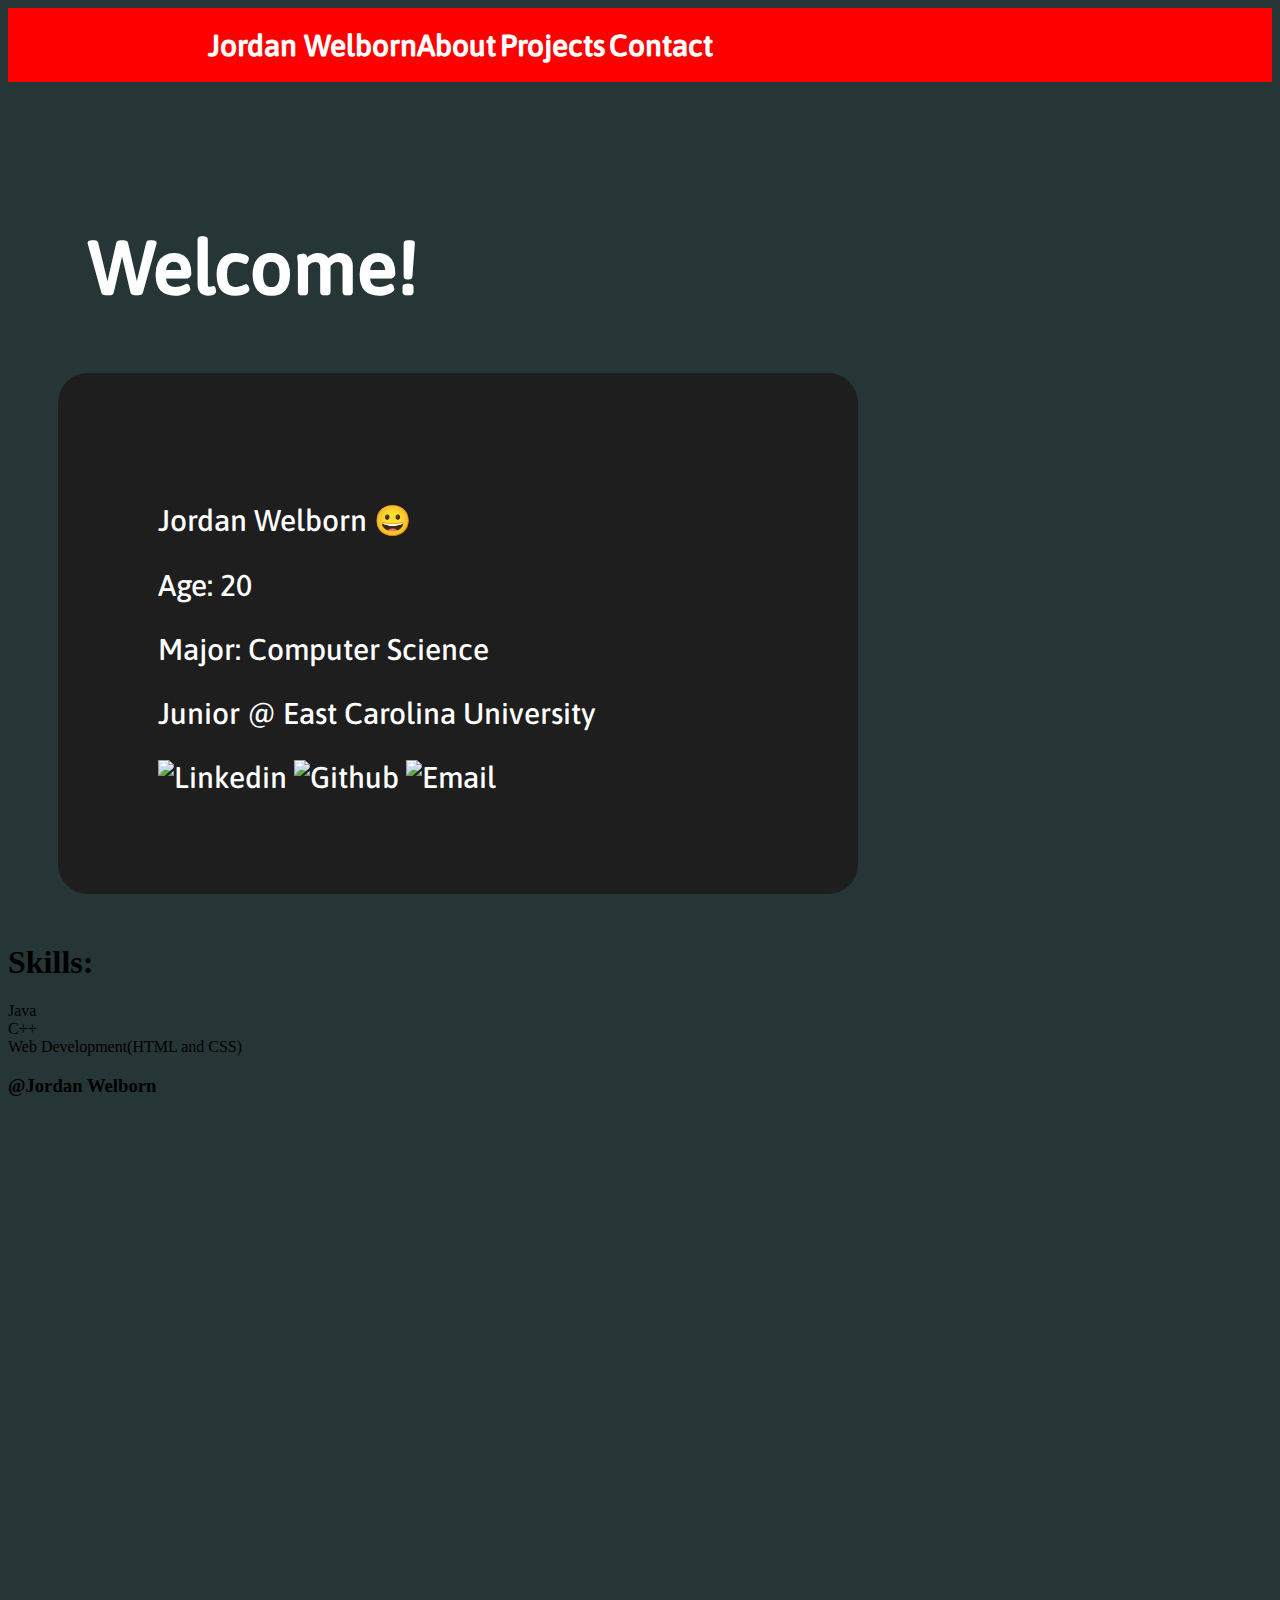
==== src/index.html @ 3e691bf5 "Update index.html" ====
<!DOCTYPE html>
<html lang="en">

<head>
    <meta charset="UTF-8">
    <meta http-equiv="X-UA-Compatible" content="IE=edge">
    <meta name="viewport" content="width=device-width, initial-scale=1.0">
    <link href="style.css" rel="stylesheet">
    <title>Personal Website</title>
</head>

<body>
    <div class="nav-bar">
        <div id="Home">
            <a href="#Home">
                <h1>Jordan Welborn</h1>
            </a>
        </div>
        <div id="Menu-nav">
            <a href="#About">
                <h1>About</h1>
            </a>
            <a href="#Projects">
                <h1>Projects</h1>
            </a>
            <a href="#Contact">
                <h1>Contact</h1>
            </a>
        </div>
    </div>
    <div class="Welcome">
        <div id="Welcome">
            <h2>Welcome!</h2>
        </div>
    </div>
    <div class="welcome-box">
        <p>
            Jordan Welborn 😀
        </p>
        <p>
            Age: 20
        </p>
        <p>
            Major: Computer Science
        </p>
        <p>
            Junior @ East Carolina University
        </p>
        <a id="social" href="icons8-linkedin-240.png">
            <img src="C:\Users\JordansPC\Documents\GitHub\personalWeb\icons8-linkedin-240.png" alt="Linkedin" width="75"
                height="75">
        </a>
        <a id="social" href="https://github.com/Jwelb">
            <img src="icons8-github-240.png" alt="Github" width="75" height="75">
        </a>
        <a id="social" href="#Contact">
            <img src="icons8-gmail-240.png" alt="Email" width="75" height="75">
        </a>
    </div>
    <div class="paragraph2">
        <h1>
            Skills:
        </h1>
        <li>
            Java
        </li>
        <li>
            C++
        </li>
        <li>
            Web Development(HTML and CSS)
        </li>
    </div>
</body>
<footer>
    <div>
        <h3>
            @Jordan Welborn
        </h3>
    </div>
</footer>

</html>
---- src/style.css ----
html {
    scroll-behavior: smooth;
}

@font-face {
    font-family: myFirstFont;
    src: url(Asap-Medium.ttf);
}

body {
    background-color: rgb(38, 53, 53);
    height: 2000px;
}

#About {
    background-color: blue;
}

#Contact {
    margin: 10px;
}

.nav-bar {
    display: flex;
    background-color: red;
    flex-direction: row;
    align-items: center;
    text-align: center;
}

.nav-bar a {
    display: inline-block;
    text-align: center;
    align-items: center;
}

#Home {
    padding-left: 200px;
}

.nav-bar {
    width: 100%;
    height: auto;
    font-family: myFirstFont;
    color: white;
    text-decoration: none;
    font-size: 15px;
}

@media screen and (max-width: 1000px) {
    .nav-bar {
        flex-direction: column;
    }
}

@media screen and (max-width: 1000px) {
    #name {
        text-align: center;
    }
}

@media screen and (max-width: 1000px) {
    .vector1 {
        flex-direction: column;
    }
}

a {
    text-decoration: none;
    color: white;
    transition: color .3s;
}

a:hover {
    color: rgb(34, 35, 36);
}

#social img {
    transition: transform .3s;
}

#social img:hover {
    transform: scale(1.2);
}

.welcome-box {
    max-width: 100%;
    width: 600px;
    margin: 50px;
    padding: 100px;
    font-family: myFirstFont;
    font-size: 30px;
    color: white;
    background-color: rgb(30, 30, 30);
    border: 10px;
    border-radius: 30px;
}

.Welcome {
    padding-top: 5rem;
    padding-left: 5rem;
    font-family: myFirstFont;
    color: white;
    font-size: 50px;
}

@media screen and (max-width: 1000px) {
    .paragraph1 {
        margin-right: 80px;
    }
}
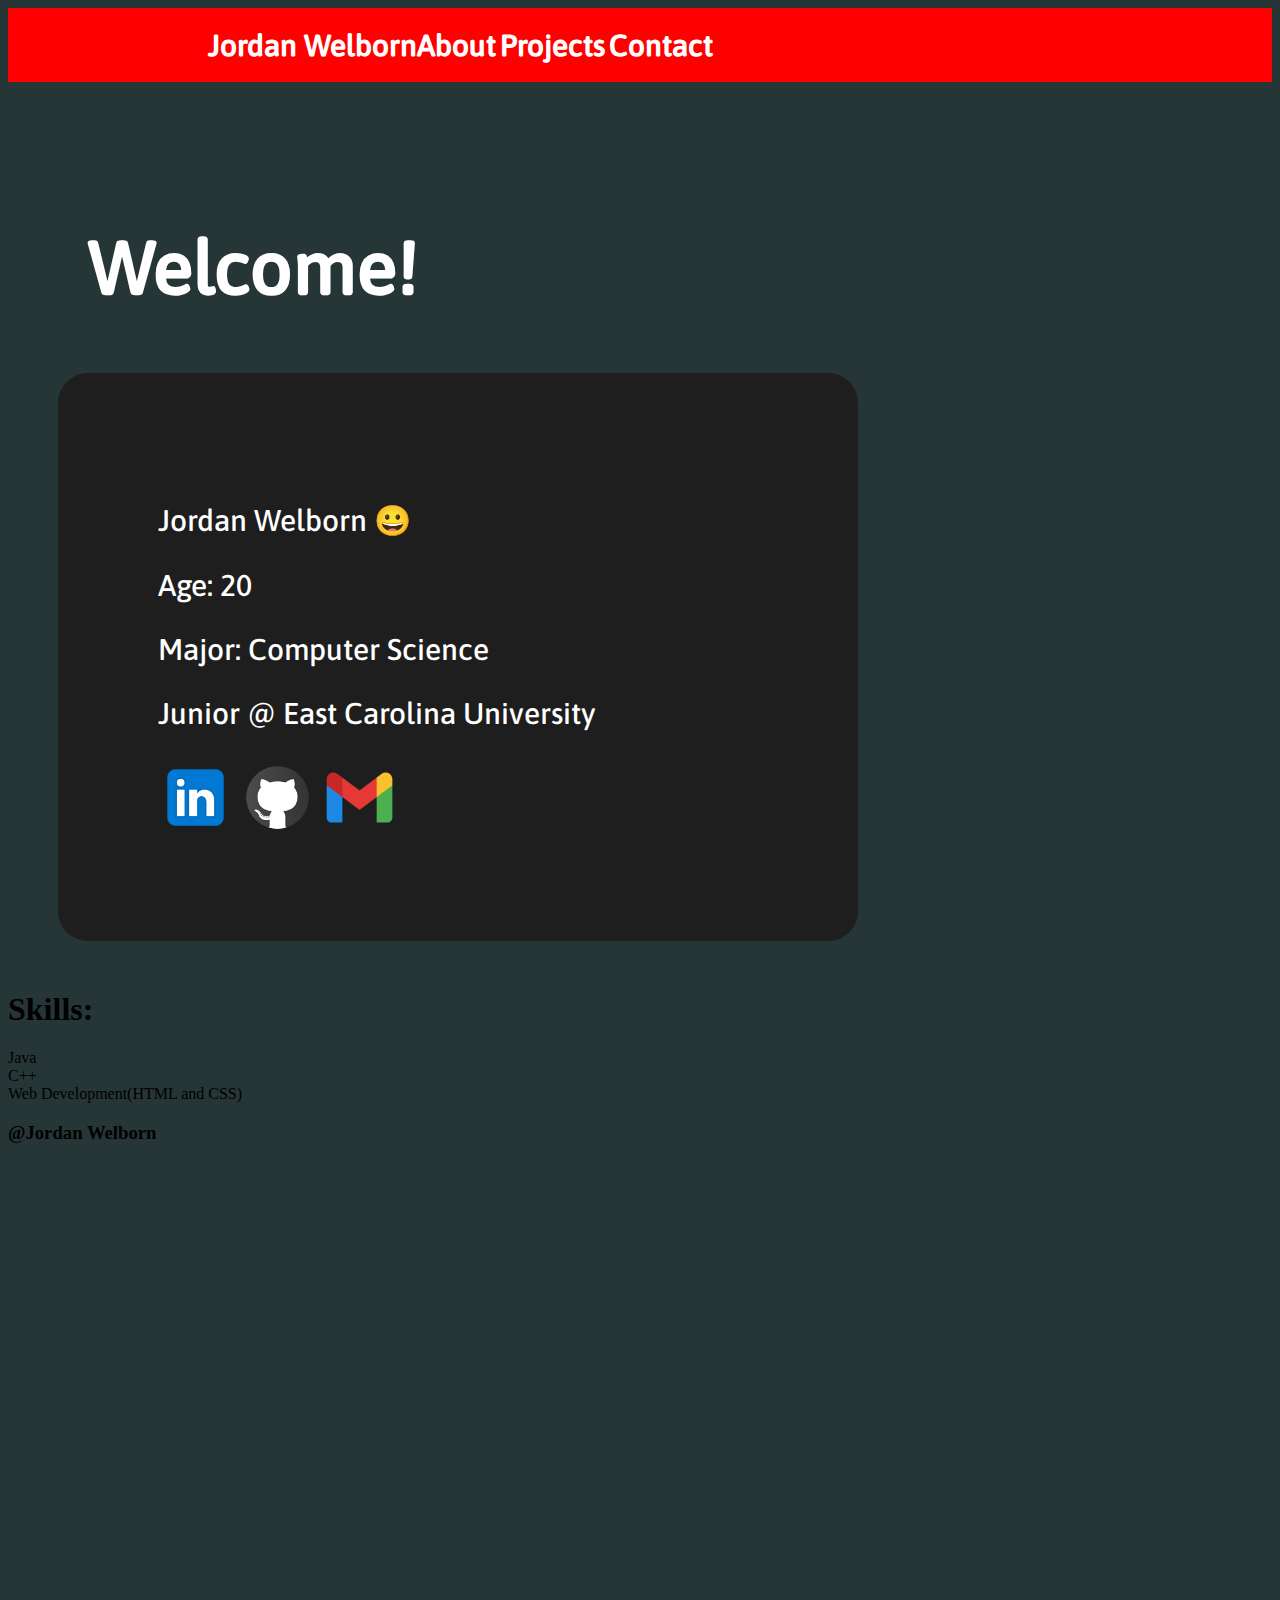
==== commit 43f501f8: "Update index.html" ====
--- a/src/index.html
+++ b/src/index.html
@@ -46,15 +46,14 @@
         <p>
             Junior @ East Carolina University
         </p>
-        <a id="social" href="icons8-linkedin-240.png">
-            <img src="C:\Users\JordansPC\Documents\GitHub\personalWeb\icons8-linkedin-240.png" alt="Linkedin" width="75"
-                height="75">
+        <a id="social" href="https://www.linkedin.com/in/jordan-welborn-389b721b0">
+            <img src="/images/icons8-linkedin-240.png" alt="Linkedin" width="75" height="75">
         </a>
         <a id="social" href="https://github.com/Jwelb">
-            <img src="icons8-github-240.png" alt="Github" width="75" height="75">
+            <img src="/images/icons8-github-240.png" alt="Github" width="75" height="75">
         </a>
         <a id="social" href="#Contact">
-            <img src="icons8-gmail-240.png" alt="Email" width="75" height="75">
+            <img src="/images/icons8-gmail-240.png" alt="Email" width="75" height="75">
         </a>
     </div>
     <div class="paragraph2">
@@ -80,4 +79,4 @@
     </div>
 </footer>
 
-</html>+</html>
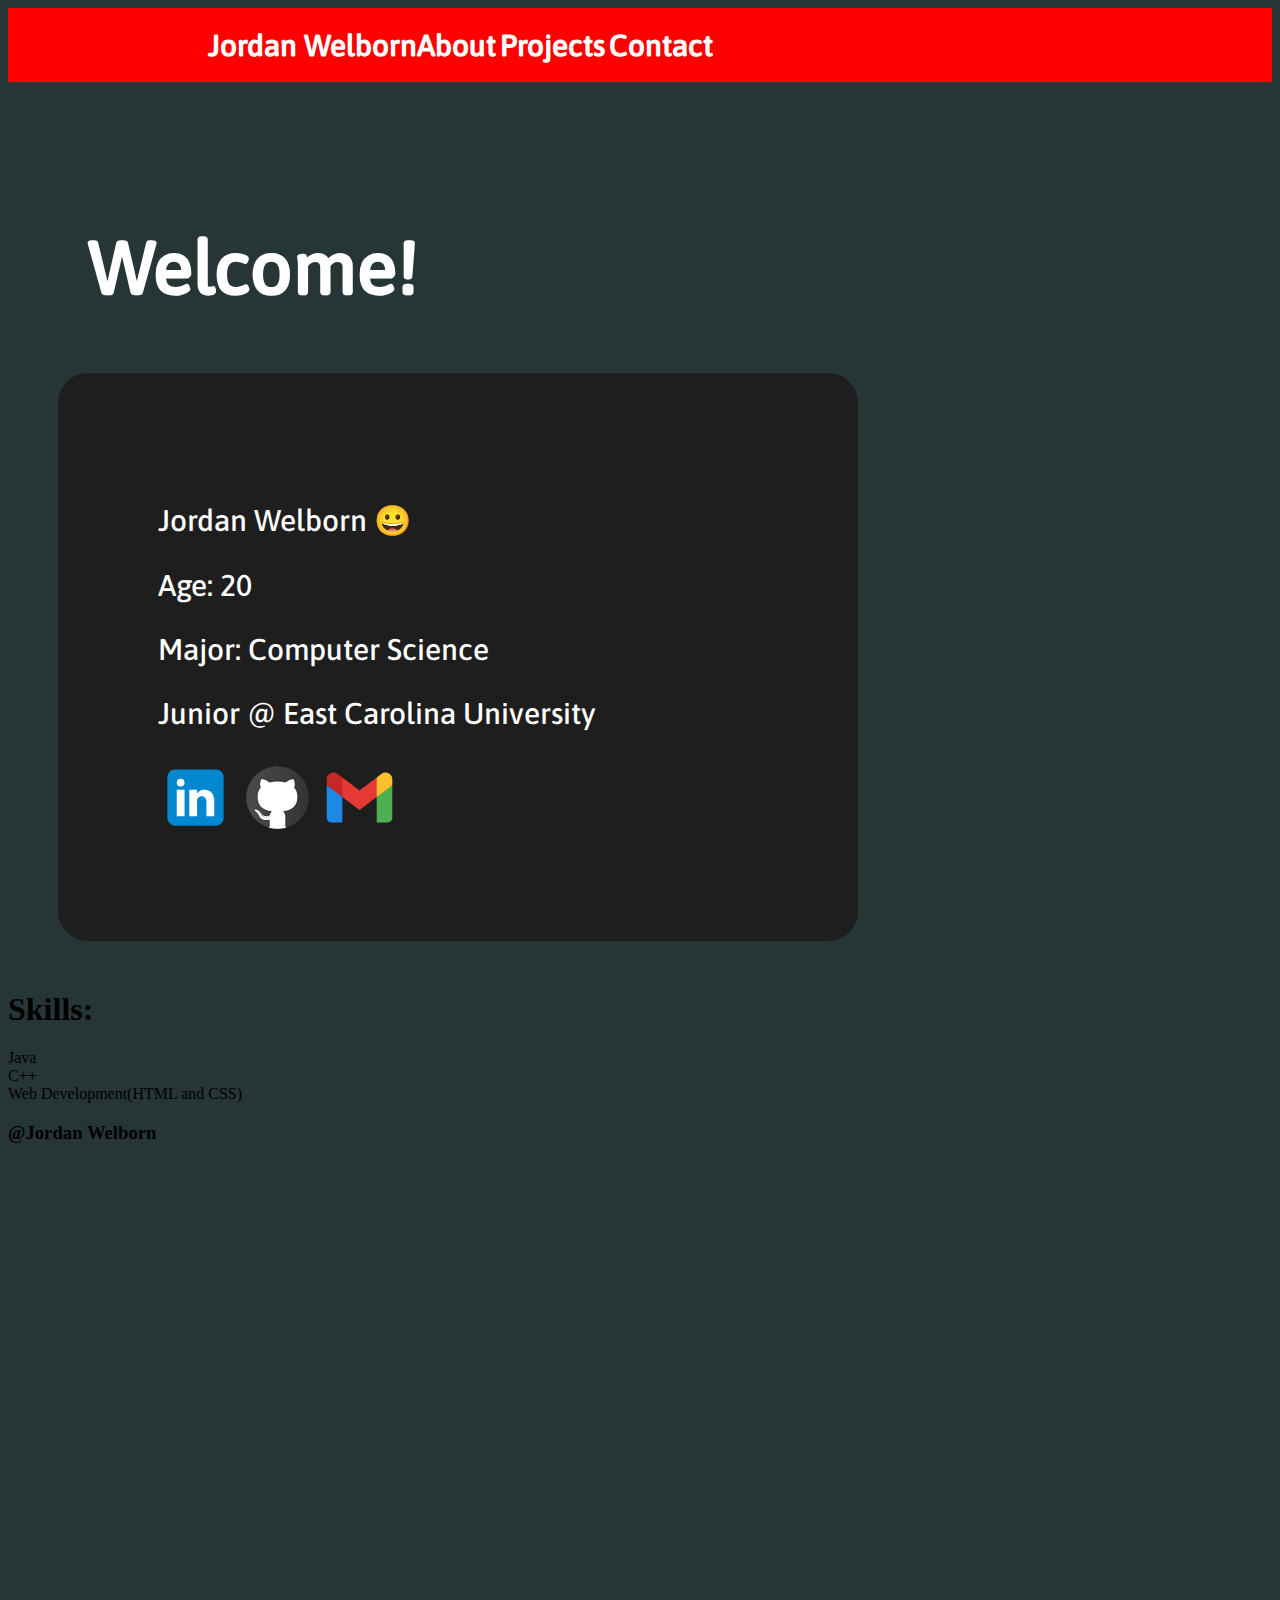
==== commit bc69f4c8: "May have fixed the social media images" ====
--- a/src/index.html
+++ b/src/index.html
@@ -47,13 +47,13 @@
             Junior @ East Carolina University
         </p>
         <a id="social" href="https://www.linkedin.com/in/jordan-welborn-389b721b0">
-            <img src="/images/icons8-linkedin-240.png" alt="Linkedin" width="75" height="75">
+            <img src="icons8-linkedin.svg" alt="Linkedin" width="75" height="75">
         </a>
         <a id="social" href="https://github.com/Jwelb">
-            <img src="/images/icons8-github-240.png" alt="Github" width="75" height="75">
+            <img src="icons8-github.svg" alt="Github" width="75" height="75">
         </a>
         <a id="social" href="#Contact">
-            <img src="/images/icons8-gmail-240.png" alt="Email" width="75" height="75">
+            <img src="icons8-gmail.svg" alt="Email" width="75" height="75">
         </a>
     </div>
     <div class="paragraph2">
@@ -79,4 +79,4 @@
     </div>
 </footer>
 
-</html>
+</html>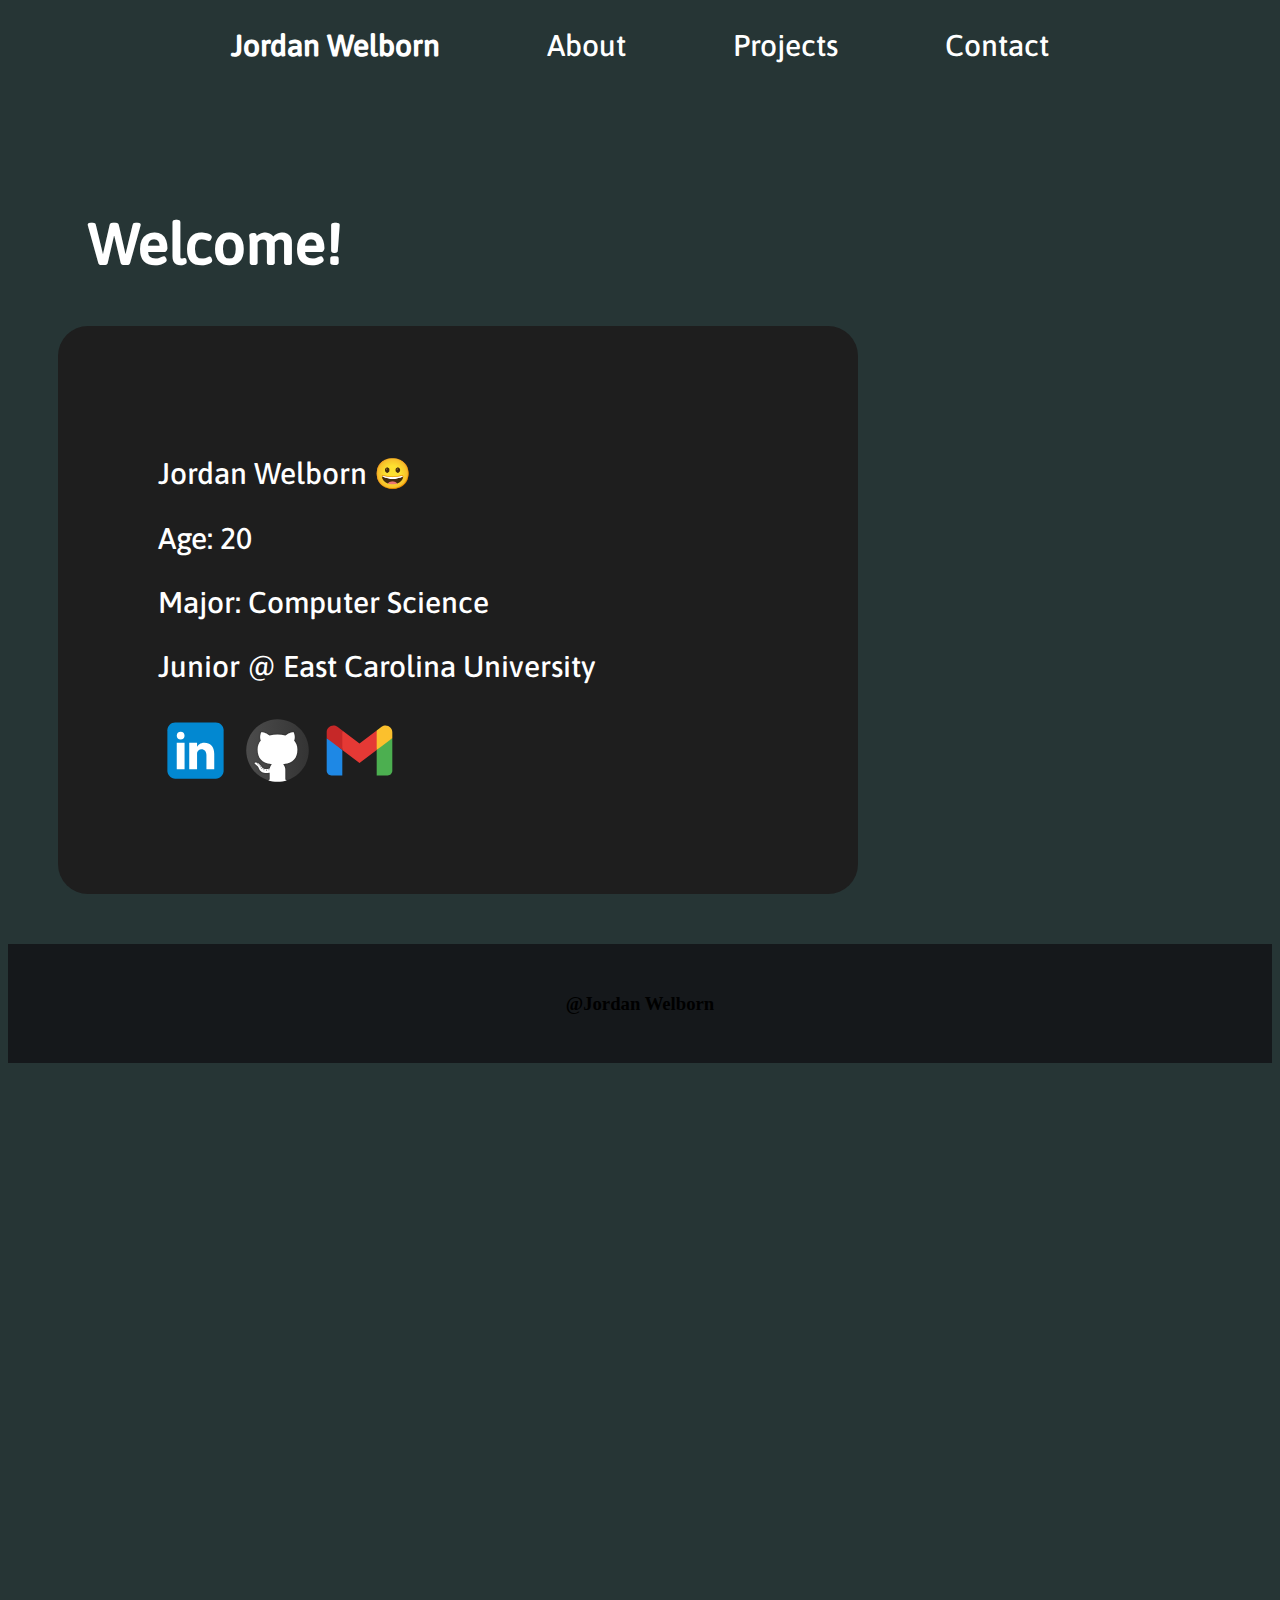
==== commit e43c879d: "fixed nav bar" ====
--- a/src/index.html
+++ b/src/index.html
@@ -10,23 +10,15 @@
 </head>
 
 <body>
-    <div class="nav-bar">
-        <div id="Home">
-            <a href="#Home">
-                <h1>Jordan Welborn</h1>
-            </a>
-        </div>
-        <div id="Menu-nav">
-            <a href="#About">
-                <h1>About</h1>
-            </a>
-            <a href="#Projects">
-                <h1>Projects</h1>
-            </a>
-            <a href="#Contact">
-                <h1>Contact</h1>
-            </a>
-        </div>
+    <div class="nav-container">
+        <nav class="nav-bar">
+            <ul>
+                <li><a id="name" href="#Home">Jordan Welborn</a></li>
+                <li><a href="#About">About</a></li>
+                <li><a href="#Projects">Projects</a></li>
+                <li><a href="#Contact">Contact</a></li>
+            </ul>
+        </nav>
     </div>
     <div class="Welcome">
         <div id="Welcome">
@@ -56,20 +48,6 @@
             <img src="icons8-gmail.svg" alt="Email" width="75" height="75">
         </a>
     </div>
-    <div class="paragraph2">
-        <h1>
-            Skills:
-        </h1>
-        <li>
-            Java
-        </li>
-        <li>
-            C++
-        </li>
-        <li>
-            Web Development(HTML and CSS)
-        </li>
-    </div>
 </body>
 <footer>
     <div>
--- a/src/style.css
+++ b/src/style.css
@@ -12,30 +12,27 @@
     height: 2000px;
 }
 
-#About {
-    background-color: blue;
+@media screen and (max-width: 1000px) {
+    body {
+        font-size: 2em;
+    }
 }
 
-#Contact {
-    margin: 10px;
+nav ul {
+    padding: 0;
+    display: inline-block;
+    margin: auto;
+    list-style-type: none;
 }
 
-.nav-bar {
-    display: flex;
-    background-color: red;
-    flex-direction: row;
-    align-items: center;
-    text-align: center;
+nav ul li {
+    list-style-type: none;
+    display: inline-block;
+    padding: 20px 50px;
 }
 
-.nav-bar a {
-    display: inline-block;
-    text-align: center;
-    align-items: center;
-}
-
-#Home {
-    padding-left: 200px;
+#name {
+    font-weight: bold;
 }
 
 .nav-bar {
@@ -43,8 +40,11 @@
     height: auto;
     font-family: myFirstFont;
     color: white;
+    display: flex;
+    align-items: center;
+    justify-content: space-between;
     text-decoration: none;
-    font-size: 15px;
+    font-size: 30px;
 }
 
 @media screen and (max-width: 1000px) {
@@ -83,6 +83,10 @@
     transform: scale(1.2);
 }
 
+#Welcome {
+    font-size: 3vw;
+}
+
 .welcome-box {
     max-width: 100%;
     width: 600px;
@@ -104,8 +108,9 @@
     font-size: 50px;
 }
 
-@media screen and (max-width: 1000px) {
-    .paragraph1 {
-        margin-right: 80px;
-    }
+footer {
+    text-align: center;
+    padding: 30px;
+    background-color: rgb(21, 24, 27);
+    margin: 0px;
 }